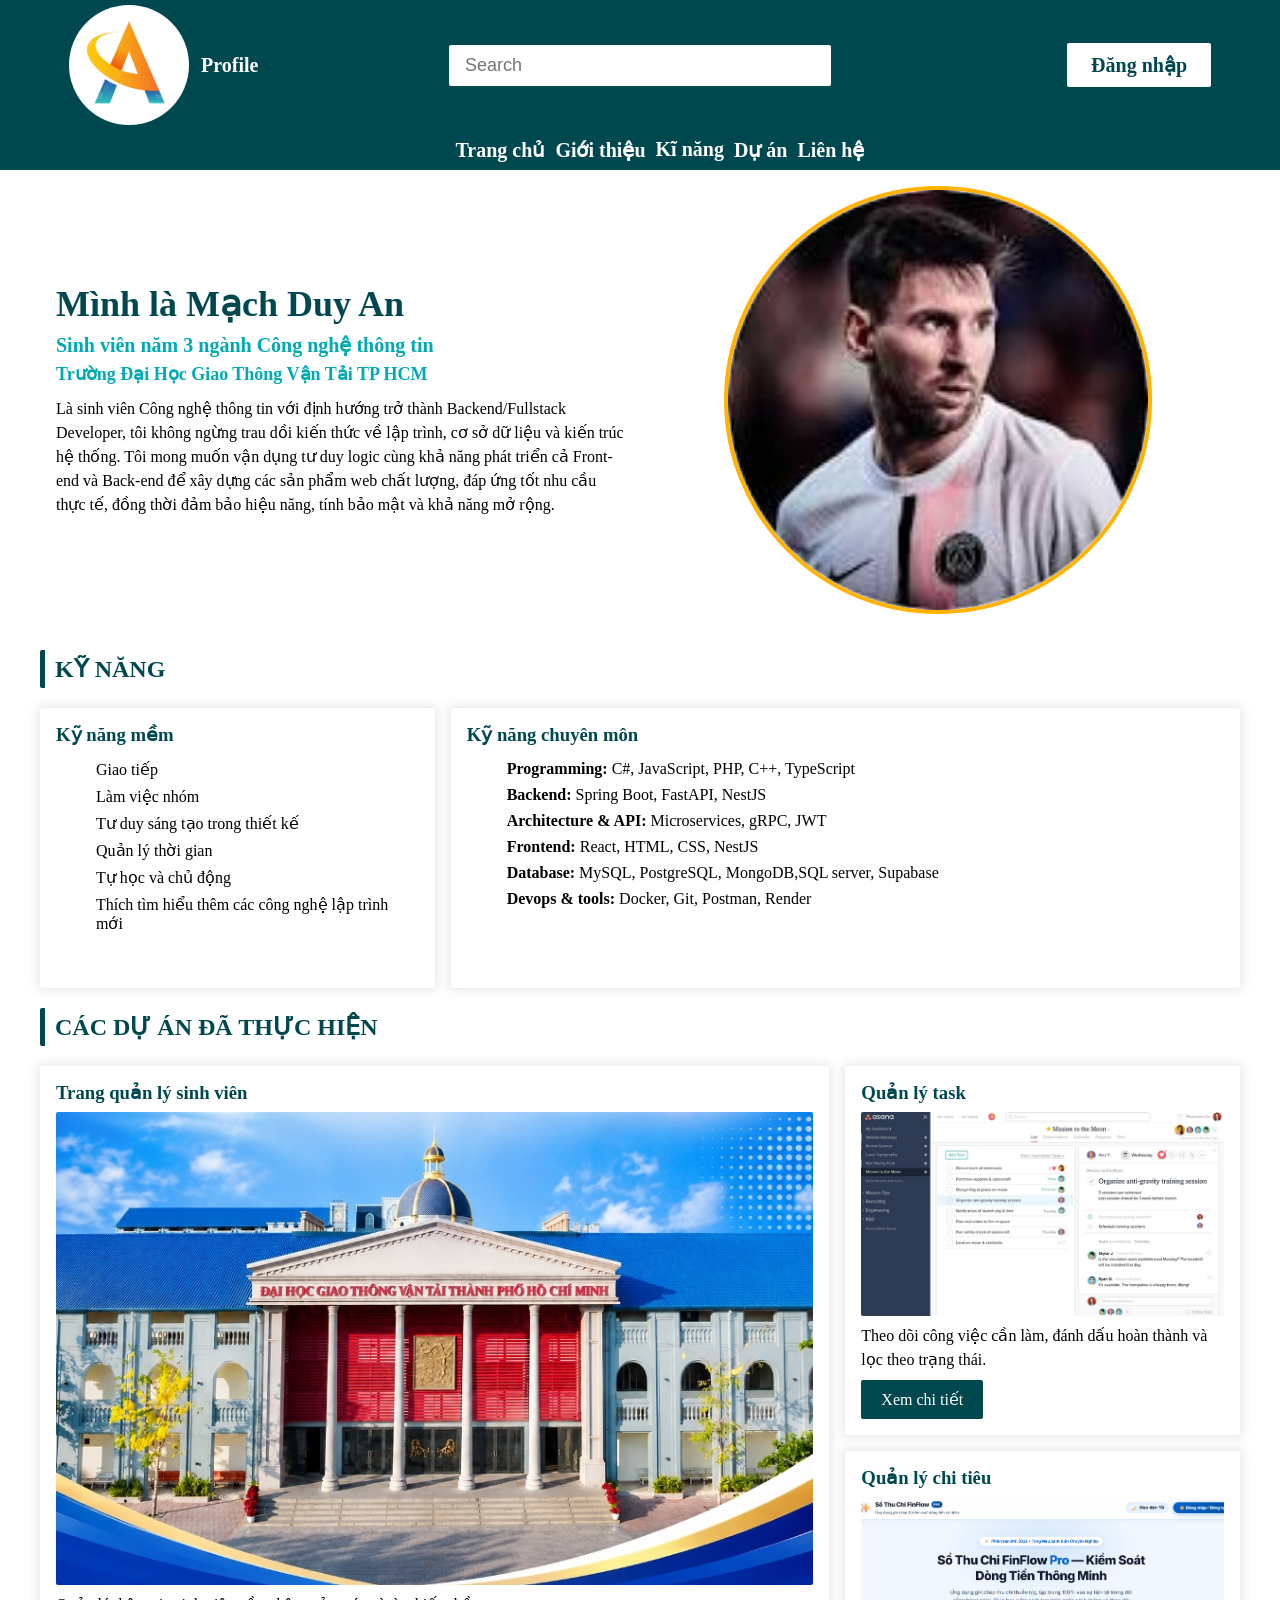
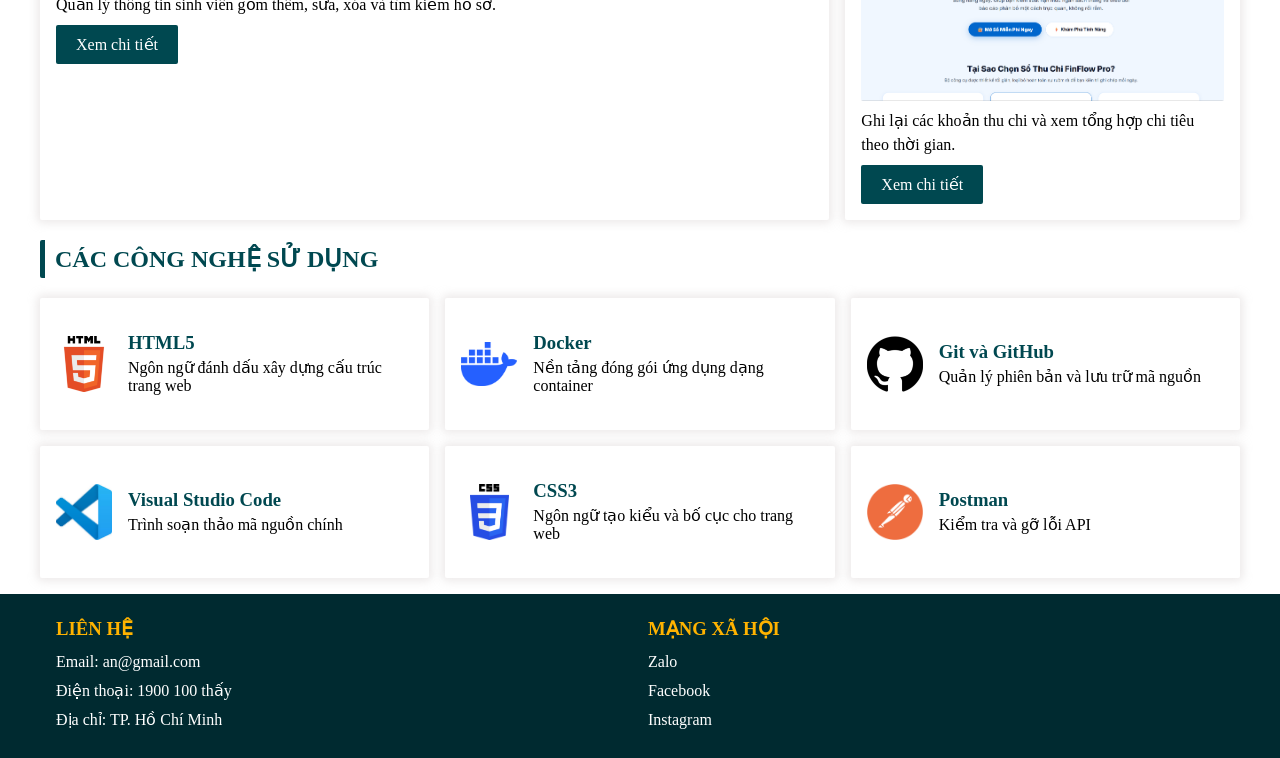
==== index.html @ 251d4457 "first commit" ====
<!doctype html>
<html>
  <head>
    <title>Giao diện cơ bản</title>
    <meta charset="utf-8" />
    <meta name="viewport" content="width=device-width, initial-scale=1.0" />
    <link rel="stylesheet" type="text/css" href="style.css" />
  </head>
  <body>
    <header>
      <div class="logo">
        <img src="img/logo.jpg" alt="Ảnh logo" />
        <label class="menu-icon" for="menu-check"><img src="img/menu.png" alt="Mở menu" /></label>
        <span class="profile-name">Profile</span>
      </div>
      <div class="search">
        <input type="text" id="search-input" placeholder="Search" />
      </div>
      <div class="loginbutton">
        <a class="login-btn" href="login.html">Đăng nhập</a>
      </div>
    </header>
    <input type="checkbox" id="menu-check" class="menu-check" />
    <nav>
      <ul class="menu">
        <li><a href="index.html">Trang chủ</a></li>
        <li><a href="#gioi-thieu">Giới thiệu</a></li>
        <li><a href="#ky-nang">Kĩ năng</a></li>
        <li><a href="#du-an">Dự án</a></li>
        <li><a href="#lien-he">Liên hệ</a></li>
      </ul>
    </nav>
    <section class="profile-section" id="gioi-thieu">
      <div class="profile-card">
        <img class="profile-avatar" src="img/avt.jpg" alt="Ảnh đại diện" />
        <div class="profile-intro">
          <h1>Mình là Mạch Duy An</h1>
          <h3 class="profile-major">
            Sinh viên năm 3 ngành Công nghệ thông tin
          </h3>
          <h3 class="profile-school">
            Trường Đại Học Giao Thông Vận Tải TP HCM
          </h3>
          <p>
            Là sinh viên Công nghệ thông tin với định hướng trở thành
            Backend/Fullstack Developer, tôi không ngừng trau dồi kiến thức về
            lập trình, cơ sở dữ liệu và kiến trúc hệ thống. Tôi mong muốn vận
            dụng tư duy logic cùng khả năng phát triển cả Front-end và Back-end
            để xây dựng các sản phẩm web chất lượng, đáp ứng tốt nhu cầu thực
            tế, đồng thời đảm bảo hiệu năng, tính bảo mật và khả năng mở rộng.
          </p>
        </div>
      </div>
    </section>
    <h2 class="category-title" id="ky-nang">Kỹ năng</h2>
    <section class="skills-section">
      <div class="skill-card">
        <h3>Kỹ năng mềm</h3>
        <ul>
          <li>Giao tiếp</li>
          <li>Làm việc nhóm</li>
          <li>Tư duy sáng tạo trong thiết kế</li>
          <li>Quản lý thời gian</li>
          <li>Tự học và chủ động</li>
          <li>Thích tìm hiểu thêm các công nghệ lập trình mới</li>
        </ul>
      </div>
      <div class="skill-card">
        <h3>Kỹ năng chuyên môn</h3>
        <ul>
          <li><b>Programming:</b> C#, JavaScript, PHP, C++, TypeScript</li>
          <li><b>Backend:</b> Spring Boot, FastAPI, NestJS</li>
          <li><b>Architecture &amp; API:</b> Microservices, gRPC, JWT</li>
          <li><b>Frontend:</b> React, HTML, CSS, NestJS</li>
          <li>
            <b>Database:</b> MySQL, PostgreSQL, MongoDB,SQL server, Supabase
          </li>
          <li><b>Devops &amp; tools:</b> Docker, Git, Postman, Render</li>
        </ul>
      </div>
    </section>
    <h2 class="category-title" id="du-an">Các dự án đã thực hiện</h2>
    <section class="project-section">
      <div class="project-card project-featured">
        <h3>Trang quản lý sinh viên</h3>
        <div class="project-thumb">
          <img src="img/quanlysinhvien.png" alt="Trang quản lý sinh viên" />
        </div>
        <p>Quản lý thông tin sinh viên gồm thêm, sửa, xóa và tìm kiếm hồ sơ.</p>
        <a class="project-btn" href="#">Xem chi tiết</a>
      </div>
      <div class="project-card">
        <h3>Quản lý task</h3>
        <div class="project-thumb">
          <img src="img/quanlytask.jpg" alt="Quản lý task" />
        </div>
        <p>
          Theo dõi công việc cần làm, đánh dấu hoàn thành và lọc theo trạng
          thái.
        </p>
        <a class="project-btn" href="#">Xem chi tiết</a>
      </div>
      <div class="project-card">
        <h3>Quản lý chi tiêu</h3>
        <div class="project-thumb">
          <img src="img/quanlychitieu.png" alt="Quản lý chi tiêu" />
        </div>
        <p>
          Ghi lại các khoản thu chi và xem tổng hợp chi tiêu theo thời gian.
        </p>
        <a class="project-btn" href="#">Xem chi tiết</a>
      </div>
    </section>
    <h2 class="category-title">Các công nghệ sử dụng</h2>
    <section class="tools-section">
      <div class="tool-card">
        <div class="tool-icon"><img src="img/html.png" alt="HTML5" /></div>
        <div>
          <h3>HTML5</h3>
          <p>Ngôn ngữ đánh dấu xây dựng cấu trúc trang web</p>
        </div>
      </div>
      <div class="tool-card">
        <div class="tool-icon"><img src="img/docker.png" alt="Docker" /></div>
        <div>
          <h3>Docker</h3>
          <p>Nền tảng đóng gói ứng dụng dạng container</p>
        </div>
      </div>
      <div class="tool-card">
        <div class="tool-icon">
          <img src="img/github.png" alt="Git và GitHub" />
        </div>
        <div>
          <h3>Git và GitHub</h3>
          <p>Quản lý phiên bản và lưu trữ mã nguồn</p>
        </div>
      </div>
      <div class="tool-card">
        <div class="tool-icon">
          <img src="img/vscode.jpg" alt="Visual Studio Code" />
        </div>
        <div>
          <h3>Visual Studio Code</h3>
          <p>Trình soạn thảo mã nguồn chính</p>
        </div>
      </div>
      <div class="tool-card">
        <div class="tool-icon"><img src="img/css.png" alt="CSS3" /></div>
        <div>
          <h3>CSS3</h3>
          <p>Ngôn ngữ tạo kiểu và bố cục cho trang web</p>
        </div>
      </div>
      <div class="tool-card">
        <div class="tool-icon"><img src="img/postman.png" alt="Postman" /></div>
        <div>
          <h3>Postman</h3>
          <p>Kiểm tra và gỡ lỗi API</p>
        </div>
      </div>
    </section>
    <footer id="lien-he">
      <div class="footer-col">
        <h3>Liên hệ</h3>
        <p>Email: an@gmail.com</p>
        <p>Điện thoại: 1900 100 thấy</p>
        <p>Địa chỉ: TP. Hồ Chí Minh</p>
      </div>
      <div class="footer-col">
        <h3>Mạng xã hội</h3>
        <p><a href="#">Zalo</a></p>
        <p><a href="#">Facebook</a></p>
        <p><a href="#">Instagram</a></p>
      </div>
    </footer>
  </body>
</html>
---- style.css ----
*{
    margin:0px;
}
html{
    scroll-behavior:smooth;
}
:root{
    /* Màu */
    --color-primary: rgb(0, 72, 80);
    --color-secondary: rgb(255, 179, 0);
    --color-accent: rgb(0, 170, 179);
    --color-dark: rgb(0, 42, 48);
    --color-background: rgb(245, 250, 250);
    --color-surface: rgb(255, 255, 255);
    --color-text: rgb(30, 30, 30);
    --color-muted: rgb(100, 110, 115);
    --color-border: rgb(200, 200, 200);
    --color-thumb: rgb(230, 230, 230);
    --color-danger: rgb(190, 40, 40);
    --shadow: rgba(200, 190, 190, 0.346) 0px 0px 10px 3px;

    /* Cỡ chữ */
    --font-size-small: 14px;
    --font-size-normal: 16px;
    --font-size-base: 18px;
    --font-size-medium: 20px;
    --font-size-large: 24px;
    --font-size-xlarge: 32px;
    --font-size-title: 36px;

    /* Bo góc */
    --radius: 2px;
    --radius-round: 50%;
}
body{
    width:1200px;
    max-width: 100%;
    margin:auto;
}
img{
    width:100%;
}

/* ===== Trang chủ ===== */
header{
    background-color: var(--color-primary);
    min-height:80px;
    display:grid;
    grid-template-columns: 1fr auto 1fr;
    align-items:center;
    gap:16px;
    padding:0px 24px;
    box-sizing:border-box;
    box-shadow: 0 0 0 100vmax var(--color-primary);
    clip-path: inset(0 -100vmax);
}
header .logo{
    justify-self:start;
}
header .loginbutton{
    justify-self:end;
}
.logo{
    display:flex;
    align-items: center;
    gap:12px;
    padding:5px;
}
.logo img{
    width:120px;
    height:120px;
    object-fit: cover;
    border-radius: var(--radius-round);
}
.profile-name{
    color: var(--color-surface);
    font-size: var(--font-size-medium);
    font-weight: bold;
    line-height: 1;
}
.search{
    display:flex;
    align-items: center;
}
#search-input{
    outline:none;
    border-radius: var(--radius);
    border:none;
    padding:10px 16px;
    font-size: var(--font-size-base);
    width: 350px;
}
.loginbutton{
    display:flex;
    padding:5px;
    align-items: center;
    gap:8px;
}
.login-btn{
    background-color: var(--color-surface);
    color: var(--color-primary);
    font-size: var(--font-size-medium);
    font-weight: bold;
    padding: 10px 24px;
    border-radius: var(--radius);
    text-decoration: none;
}
.login-btn:hover,
.project-btn:hover,
.submit:hover,
.btn:hover{
    background-color: var(--color-secondary);
    color: var(--color-text);
}
.footer-col a:hover{
    color: var(--color-secondary);
}
.box .back:hover{
    color: var(--color-accent);
}
nav{
    background-color: var(--color-primary);
    display:flex;
    justify-content: center;
    box-shadow: 0 0 0 100vmax var(--color-primary);
    clip-path: inset(0 -100vmax);
}
.menu-check{
    display:none;
}
.menu-icon{
    width:40px;
    display:none;
    cursor:pointer;
}
.menu-icon img{
    filter: invert(1);
}
.menu{
    display:flex;
    list-style: none;
    justify-content: center;
}
.menu>li{
    padding:8px 5px;
}
.menu a{
    text-decoration: none;
    color: var(--color-surface);
    font-size: var(--font-size-medium);
    font-weight: bold;
}
.menu>li:hover{
    background-color: var(--color-secondary);
}
section{
    min-height:280px;
}
.category-title{
    border-left: 5px var(--color-primary) solid;
    padding: 5px 10px;
    color: var(--color-primary);
    border-radius: var(--radius);
    margin: 20px 0px;
    text-transform: uppercase;
}
footer{
    background-color: var(--color-dark);
    color: var(--color-surface);
    min-height:80px;
    display:grid;
    grid-template-columns: repeat(2, 1fr);
    gap:16px;
    padding:24px 16px;
    box-shadow: 0 0 0 100vmax var(--color-dark);
    clip-path: inset(0 -100vmax);
}
.footer-col h3{
    color: var(--color-secondary);
    text-transform: uppercase;
    margin-bottom:8px;
}
.footer-col p{
    line-height:1.8;
}
.footer-col a{
    color: var(--color-surface);
    text-decoration:none;
}
.profile-card{
    display:grid;
    grid-template-columns: 1fr 1fr;
    gap:24px;
    align-items:center;
    padding:16px;
}
.profile-intro{
    order:1;
}
.profile-avatar{
    order:2;
    width:100%;
    max-width:420px;
    aspect-ratio:1 / 1;
    justify-self:center;
    object-fit:cover;
    border-radius: var(--radius-round);
    border:4px solid var(--color-secondary);
}
.profile-intro h1{
    color: var(--color-primary);
    font-size: var(--font-size-title);
}
.profile-major{
    color: var(--color-accent);
    font-size: var(--font-size-medium);
    margin-top:8px;
}
.profile-school{
    color: var(--color-accent);
    font-size: var(--font-size-base);
    margin-top:6px;
}
.profile-intro p{
    margin-top:12px;
    line-height:1.5;
}
.skills-section{
    display:grid;
    grid-template-columns: 1fr 2fr;
    gap:16px;
}
.skill-card{
    background-color: var(--color-surface);
    padding:16px;
    border-radius: var(--radius);
    box-shadow: var(--shadow);
}
.skill-card h3{
    color: var(--color-primary);
    margin-bottom:10px;
}
.skill-card ul{
    list-style:none;
}
.skill-card li{
    padding:4px 0px;
}
.tools-section{
    display:grid;
    grid-template-columns: repeat(3, 1fr);
    gap:16px;
    margin-bottom:16px;
}
.tool-card{
    display:flex;
    align-items:center;
    gap:16px;
    background-color: var(--color-surface);
    padding:16px;
    border-radius: var(--radius);
    box-shadow: var(--shadow);
}
.tool-icon{
    width:56px;
    height:56px;
    flex-shrink:0;
}
.tool-icon img{
    width:100%;
    height:100%;
    object-fit:contain;
}
.tool-card h3{
    color: var(--color-primary);
    margin-bottom:4px;
}
.project-section{
    display:grid;
    grid-template-columns: 2fr 1fr;
    gap:16px;
}
.project-card{
    background-color: var(--color-surface);
    padding:16px;
    border-radius: var(--radius);
    box-shadow: var(--shadow);
}
.project-featured{
    grid-row: span 2;
}
.project-card h3{
    color: var(--color-primary);
    margin-bottom:8px;
}
.project-thumb{
    aspect-ratio: 16 / 9;
    background-color: var(--color-thumb);
    border-radius: var(--radius);
    margin-bottom:8px;
    overflow:hidden;
}
.project-featured .project-thumb{
    aspect-ratio: 16 / 10;
}
.project-thumb img{
    width:100%;
    height:100%;
    object-fit:cover;
}
.project-card p{
    line-height:1.5;
}
.project-btn{
    display:inline-block;
    background-color: var(--color-primary);
    color: var(--color-surface);
    padding:10px 20px;
    border-radius: var(--radius);
    text-decoration:none;
    margin-top:8px;
}
@media(max-width: 1023px){
    .tools-section{
        grid-template-columns: repeat(2, 1fr);
    }
    #search-input{
        width:240px;
    }
    .project-section{
        grid-template-columns: 1fr;
    }
    .project-featured{
        grid-row: auto;
    }
}
@media(max-width: 767px){
    header{
        display:flex;
        justify-content:space-between;
        padding:8px 12px;
        gap:8px;
    }
    .logo{
        gap:8px;
        padding:0px;
    }
    .logo img{
        width:56px;
        height:56px;
    }
    .menu-icon{
        display:block;
        width:36px;
        order:-1;
    }
    .profile-name{
        font-size: var(--font-size-normal);
    }
    .search{
        flex:1;
        min-width:0;
        max-width:220px;
    }
    #search-input{
        width:100%;
        min-width:0;
        box-sizing:border-box;
        font-size: var(--font-size-small);
        padding:8px 12px;
    }
    .login-btn{
        font-size: var(--font-size-small);
        padding:8px 12px;
        white-space:nowrap;
    }
    nav{
        flex-direction: column;
    }
    .menu{
        display:none;
        flex-direction: column;
        width:100%;
    }
    .menu-check:checked ~ nav .menu{
        display:flex;
    }
    .menu>li{
        text-align:center;
    }
    .profile-card{
        grid-template-columns: 1fr;
        justify-items:center;
        text-align:center;
    }
    .profile-intro,
    .profile-avatar{
        order:0;
    }
    .profile-avatar{
        width:200px;
        height:200px;
        aspect-ratio:auto;
    }
    .skills-section,
    .tools-section,
    footer{
        grid-template-columns: 1fr;
    }
}

/* ===== Trang đăng nhập ===== */
.auth{
    width:100%;
    max-width:none;
    min-height:100vh;
    display:flex;
    flex-direction:column;
    background-color: var(--color-background);
    color: var(--color-text);
}
.auth footer{
    margin-top:auto;
}
.brand span{
    color: var(--color-surface);
    font-size: var(--font-size-medium);
    font-weight:bold;
}
.login{
    width:calc(100% - 32px);
    max-width:900px;
    margin:40px auto;
    display:grid;
    grid-template-columns: 1fr 1fr;
    box-shadow: var(--shadow);
}
.intro{
    background-color: var(--color-primary);
    color: var(--color-surface);
    padding:40px 32px;
    display:flex;
    flex-direction:column;
    justify-content:center;
    gap:16px;
    border-left:5px solid var(--color-secondary);
}
.intro h2{
    font-size: var(--font-size-title);
    color: var(--color-secondary);
}
.intro p{
    font-size: var(--font-size-base);
    line-height:1.6;
}
.intro ul{
    padding-left:20px;
    line-height:1.8;
}
.box{
    background-color: var(--color-surface);
    padding:40px 32px;
    display:flex;
    flex-direction:column;
    justify-content:center;
}
.box h1{
    color: var(--color-primary);
    text-align:center;
    margin-bottom:24px;
}
.box label{
    display:block;
    color: var(--color-primary);
    font-weight:bold;
    margin-bottom:6px;
}
.box input{
    width:100%;
    box-sizing:border-box;
    padding:10px 12px;
    font-size: var(--font-size-normal);
    border:1px solid var(--color-border);
    border-radius: var(--radius);
    margin-bottom:16px;
}
.submit{
    display:block;
    text-align:center;
    padding:12px;
    font-size: var(--font-size-base);
    font-weight:bold;
    color: var(--color-surface);
    background-color: var(--color-primary);
    border-radius: var(--radius);
    text-decoration:none;
}
.box .back{
    display:block;
    text-align:center;
    margin-top:16px;
    color: var(--color-primary);
}

/* ===== Trang quản trị ===== */
.admin{
    width:100%;
    max-width:none;
    background-color: var(--color-background);
    color: var(--color-text);
}
.topbar{
    display:flex;
    justify-content:space-between;
    align-items:center;
    flex-wrap:wrap;
    gap:12px;
    padding:12px 24px;
    background-color: var(--color-primary);
    min-height:80px;
}
.brand{
    display:flex;
    align-items:center;
    gap:12px;
}
.brand img{
    width:64px;
    height:64px;
    object-fit:cover;
    border-radius: var(--radius-round);
    border:3px solid var(--color-surface);
}
.user{
    display:flex;
    align-items:center;
    gap:12px;
}
.user span{
    color: var(--color-surface);
    font-size: var(--font-size-base);
}
.user img{
    width:48px;
    height:48px;
    object-fit:cover;
    border-radius: var(--radius-round);
    border:2px solid var(--color-surface);
}
.logout{
    color: var(--color-surface);
    text-decoration:none;
    padding:8px 16px;
    border:1px solid var(--color-surface);
    border-radius: var(--radius);
}
.logout:hover{
    background-color: var(--color-secondary);
    border-color: var(--color-secondary);
    color: var(--color-text);
}
.layout{
    display:grid;
    grid-template-columns: 220px 1fr;
    min-height: calc(100vh - 80px);
}
.sidebar{
    background-color: var(--color-primary);
    padding:24px 16px;
}
.sidebar ul{
    list-style:none;
    padding:0px;
    display:flex;
    flex-direction:column;
    gap:8px;
}
.sidebar a{
    display:block;
    padding:12px 16px;
    color: var(--color-surface);
    text-decoration:none;
    font-size: var(--font-size-base);
    border-radius: var(--radius);
}
.sidebar a.active,
.sidebar a:hover{
    background-color: var(--color-secondary);
    color: var(--color-text);
}
.main{
    display:flex;
    flex-direction:column;
    gap:24px;
    padding:24px 32px;
    min-width:0;
}
.main section{
    min-height:0;
}
.welcome h1{
    color: var(--color-primary);
    font-size: var(--font-size-title);
}
.welcome p{
    color: var(--color-muted);
    font-size: var(--font-size-small);
    margin-top:4px;
}
.stats{
    display:grid;
    grid-template-columns: repeat(auto-fit, minmax(200px, 1fr));
    gap:16px;
}
.stat{
    background-color: var(--color-surface);
    padding:16px 20px;
    border-radius: var(--radius);
    box-shadow: var(--shadow);
}
.stat p{
    color: var(--color-muted);
    font-size: var(--font-size-base);
}
.stat strong{
    display:block;
    color: var(--color-primary);
    font-size: var(--font-size-xlarge);
    margin-top:4px;
}
.stat small{
    color: var(--color-muted);
    font-size: var(--font-size-small);
}
.toolbar{
    display:flex;
    justify-content:space-between;
    align-items:center;
    flex-wrap:wrap;
    gap:12px;
}
.toolbar h2{
    color: var(--color-primary);
    font-size: var(--font-size-large);
    text-transform:uppercase;
}
.actions{
    display:flex;
    gap:12px;
    flex-wrap:wrap;
    align-items:center;
}
.actions input{
    padding:10px 14px;
    font-size: var(--font-size-small);
    border:1px solid var(--color-border);
    border-radius: var(--radius);
    width:240px;
}
.btn{
    display:inline-block;
    padding:10px 16px;
    font-size: var(--font-size-small);
    font-weight:bold;
    border-radius: var(--radius);
    text-decoration:none;
    color: var(--color-surface);
    background-color: var(--color-primary);
}
.btn-danger{
    background-color: var(--color-danger);
}
.cards{
    display:grid;
    grid-template-columns: repeat(auto-fit, minmax(240px, 1fr));
    gap:16px;
}
.card{
    background-color: var(--color-surface);
    padding:16px;
    border-radius: var(--radius);
    box-shadow: var(--shadow);
    display:flex;
    flex-direction:column;
    gap:8px;
}
.card img{
    height:160px;
    object-fit:cover;
    border-radius: var(--radius);
}
.card h3{
    color: var(--color-primary);
}
.card p{
    font-size: var(--font-size-small);
    line-height:1.5;
}
.btns{
    display:flex;
    gap:8px;
    margin-top:auto;
}
@media(max-width: 1023px){
    .layout{
        grid-template-columns: 180px 1fr;
    }
    .main{
        padding:24px 20px;
    }
}
@media(max-width: 767px){
    .topbar{
        padding:12px 16px;
    }
    .brand img{
        width:48px;
        height:48px;
    }
    .layout{
        grid-template-columns: 1fr;
    }
    .sidebar{
        padding:12px 16px;
    }
    .sidebar ul{
        flex-direction:row;
        flex-wrap:wrap;
    }
    .sidebar a{
        padding:8px 12px;
    }
    .main{
        padding:16px;
    }
    .actions input{
        width:100%;
    }
    .cards{
        grid-template-columns: 1fr;
    }
    .card img{
        height:140px;
    }
    .login{
        grid-template-columns: 1fr;
        margin:24px auto;
    }
    .intro{
        padding:24px 20px;
    }
    .intro h2{
        font-size: var(--font-size-large);
    }
    .box{
        padding:24px 20px;
    }
}
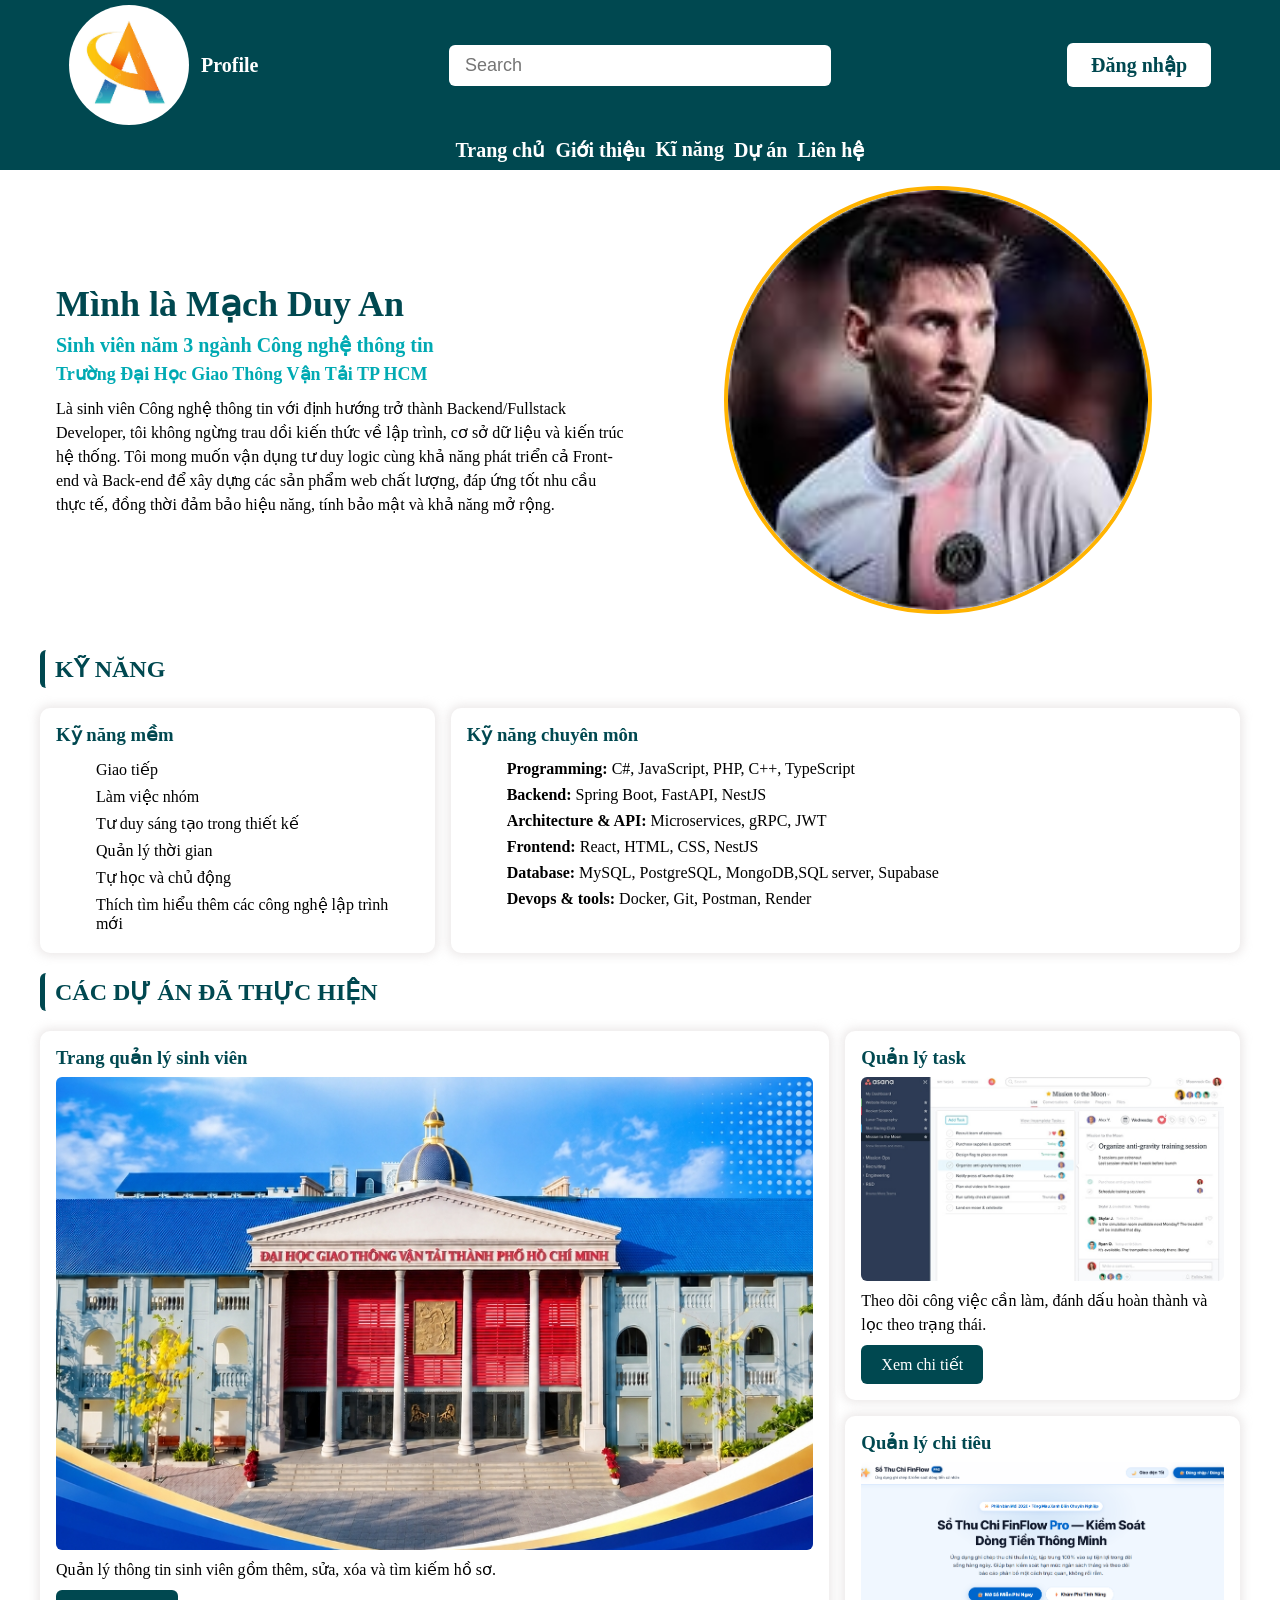
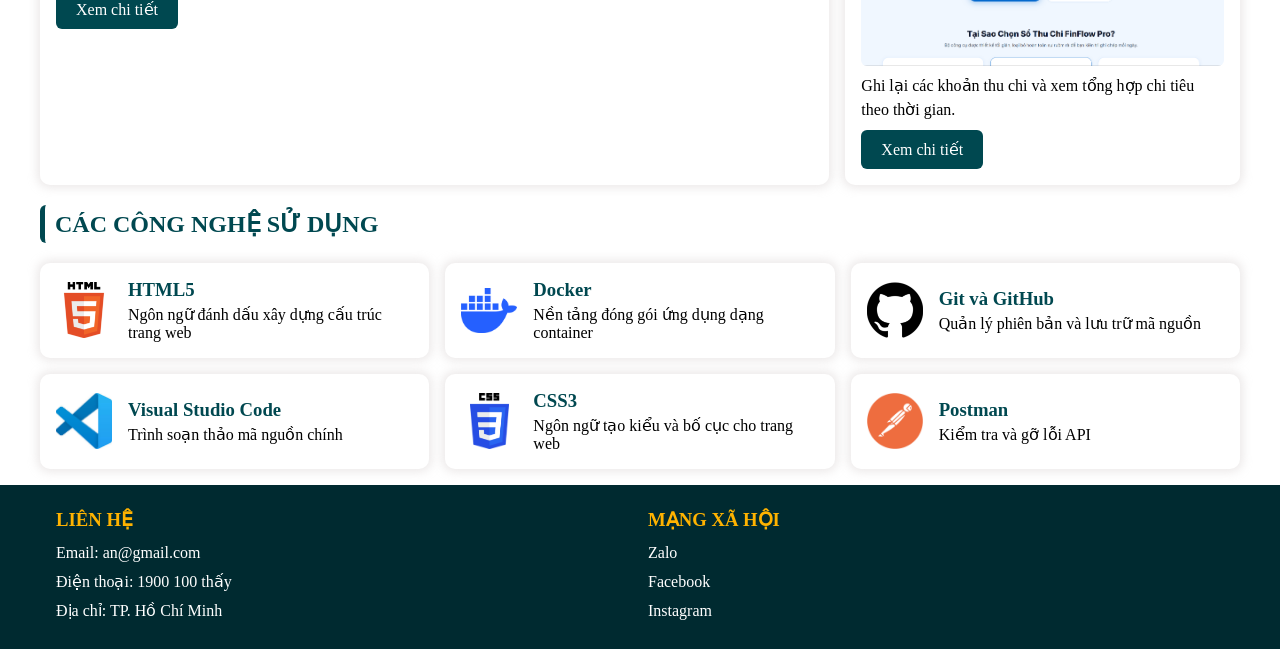
==== commit c6d2f7ce: "update" ====
--- a/index.html
+++ b/index.html
@@ -10,7 +10,7 @@
     <header>
       <div class="logo">
         <img src="img/logo.jpg" alt="Ảnh logo" />
-        <label class="menu-icon" for="menu-check"><img src="img/menu.png" alt="Mở menu" /></label>
+        <span class="menu-icon"><img src="img/menu.png" alt="Menu" /></span>
         <span class="profile-name">Profile</span>
       </div>
       <div class="search">
@@ -20,7 +20,6 @@
         <a class="login-btn" href="login.html">Đăng nhập</a>
       </div>
     </header>
-    <input type="checkbox" id="menu-check" class="menu-check" />
     <nav>
       <ul class="menu">
         <li><a href="index.html">Trang chủ</a></li>
--- a/style.css
+++ b/style.css
@@ -5,7 +5,6 @@
     scroll-behavior:smooth;
 }
 :root{
-    /* Màu */
     --color-primary: rgb(0, 72, 80);
     --color-secondary: rgb(255, 179, 0);
     --color-accent: rgb(0, 170, 179);
@@ -18,8 +17,6 @@
     --color-thumb: rgb(230, 230, 230);
     --color-danger: rgb(190, 40, 40);
     --shadow: rgba(200, 190, 190, 0.346) 0px 0px 10px 3px;
-
-    /* Cỡ chữ */
     --font-size-small: 14px;
     --font-size-normal: 16px;
     --font-size-base: 18px;
@@ -27,9 +24,8 @@
     --font-size-large: 24px;
     --font-size-xlarge: 32px;
     --font-size-title: 36px;
-
-    /* Bo góc */
-    --radius: 2px;
+    --radius: 6px;
+    --radius-card: 10px;
     --radius-round: 50%;
 }
 body{
@@ -41,7 +37,6 @@
     width:100%;
 }
 
-/* ===== Trang chủ ===== */
 header{
     background-color: var(--color-primary);
     min-height:80px;
@@ -53,9 +48,6 @@
     box-sizing:border-box;
     box-shadow: 0 0 0 100vmax var(--color-primary);
     clip-path: inset(0 -100vmax);
-}
-header .logo{
-    justify-self:start;
 }
 header .loginbutton{
     justify-self:end;
@@ -78,10 +70,6 @@
     font-weight: bold;
     line-height: 1;
 }
-.search{
-    display:flex;
-    align-items: center;
-}
 #search-input{
     outline:none;
     border-radius: var(--radius);
@@ -94,7 +82,6 @@
     display:flex;
     padding:5px;
     align-items: center;
-    gap:8px;
 }
 .login-btn{
     background-color: var(--color-surface);
@@ -125,13 +112,8 @@
     box-shadow: 0 0 0 100vmax var(--color-primary);
     clip-path: inset(0 -100vmax);
 }
-.menu-check{
+.menu-icon{
     display:none;
-}
-.menu-icon{
-    width:40px;
-    display:none;
-    cursor:pointer;
 }
 .menu-icon img{
     filter: invert(1);
@@ -139,10 +121,10 @@
 .menu{
     display:flex;
     list-style: none;
-    justify-content: center;
 }
 .menu>li{
     padding:8px 5px;
+    border-radius: var(--radius);
 }
 .menu a{
     text-decoration: none;
@@ -152,9 +134,6 @@
 }
 .menu>li:hover{
     background-color: var(--color-secondary);
-}
-section{
-    min-height:280px;
 }
 .category-title{
     border-left: 5px var(--color-primary) solid;
@@ -199,7 +178,6 @@
 }
 .profile-avatar{
     order:2;
-    width:100%;
     max-width:420px;
     aspect-ratio:1 / 1;
     justify-self:center;
@@ -233,7 +211,7 @@
 .skill-card{
     background-color: var(--color-surface);
     padding:16px;
-    border-radius: var(--radius);
+    border-radius: var(--radius-card);
     box-shadow: var(--shadow);
 }
 .skill-card h3{
@@ -258,7 +236,7 @@
     gap:16px;
     background-color: var(--color-surface);
     padding:16px;
-    border-radius: var(--radius);
+    border-radius: var(--radius-card);
     box-shadow: var(--shadow);
 }
 .tool-icon{
@@ -267,7 +245,6 @@
     flex-shrink:0;
 }
 .tool-icon img{
-    width:100%;
     height:100%;
     object-fit:contain;
 }
@@ -283,7 +260,7 @@
 .project-card{
     background-color: var(--color-surface);
     padding:16px;
-    border-radius: var(--radius);
+    border-radius: var(--radius-card);
     box-shadow: var(--shadow);
 }
 .project-featured{
@@ -304,7 +281,6 @@
     aspect-ratio: 16 / 10;
 }
 .project-thumb img{
-    width:100%;
     height:100%;
     object-fit:cover;
 }
@@ -375,18 +351,7 @@
         white-space:nowrap;
     }
     nav{
-        flex-direction: column;
-    }
-    .menu{
         display:none;
-        flex-direction: column;
-        width:100%;
-    }
-    .menu-check:checked ~ nav .menu{
-        display:flex;
-    }
-    .menu>li{
-        text-align:center;
     }
     .profile-card{
         grid-template-columns: 1fr;
@@ -400,7 +365,6 @@
     .profile-avatar{
         width:200px;
         height:200px;
-        aspect-ratio:auto;
     }
     .skills-section,
     .tools-section,
@@ -409,10 +373,7 @@
     }
 }
 
-/* ===== Trang đăng nhập ===== */
 .auth{
-    width:100%;
-    max-width:none;
     min-height:100vh;
     display:flex;
     flex-direction:column;
@@ -421,11 +382,6 @@
 }
 .auth footer{
     margin-top:auto;
-}
-.brand span{
-    color: var(--color-surface);
-    font-size: var(--font-size-medium);
-    font-weight:bold;
 }
 .login{
     width:calc(100% - 32px);
@@ -434,6 +390,8 @@
     display:grid;
     grid-template-columns: 1fr 1fr;
     box-shadow: var(--shadow);
+    border-radius: var(--radius-card);
+    overflow:hidden;
 }
 .intro{
     background-color: var(--color-primary);
@@ -502,7 +460,6 @@
     color: var(--color-primary);
 }
 
-/* ===== Trang quản trị ===== */
 .admin{
     width:100%;
     max-width:none;
@@ -548,16 +505,16 @@
     border:2px solid var(--color-surface);
 }
 .logout{
-    color: var(--color-surface);
+    color: var(--color-text);
+    background-color: var(--color-secondary);
+    font-weight:bold;
     text-decoration:none;
     padding:8px 16px;
-    border:1px solid var(--color-surface);
     border-radius: var(--radius);
 }
 .logout:hover{
-    background-color: var(--color-secondary);
-    border-color: var(--color-secondary);
-    color: var(--color-text);
+    background-color: var(--color-surface);
+    color: var(--color-primary);
 }
 .layout{
     display:grid;
@@ -595,9 +552,6 @@
     padding:24px 32px;
     min-width:0;
 }
-.main section{
-    min-height:0;
-}
 .welcome h1{
     color: var(--color-primary);
     font-size: var(--font-size-title);
@@ -615,7 +569,7 @@
 .stat{
     background-color: var(--color-surface);
     padding:16px 20px;
-    border-radius: var(--radius);
+    border-radius: var(--radius-card);
     box-shadow: var(--shadow);
 }
 .stat p{
@@ -670,36 +624,72 @@
 .btn-danger{
     background-color: var(--color-danger);
 }
-.cards{
-    display:grid;
-    grid-template-columns: repeat(auto-fit, minmax(240px, 1fr));
-    gap:16px;
-}
-.card{
+.panel{
+    display:flex;
+    flex-direction:column;
+    gap:16px;
+}
+.table-box{
     background-color: var(--color-surface);
-    padding:16px;
-    border-radius: var(--radius);
+    border-radius: var(--radius-card);
     box-shadow: var(--shadow);
-    display:flex;
-    flex-direction:column;
+    overflow-x:auto;
+}
+table{
+    width:100%;
+    border-collapse:collapse;
+    font-size: var(--font-size-small);
+}
+th,
+td{
+    padding:12px 16px;
+    text-align:left;
+}
+th{
+    background-color: var(--color-primary);
+    color: var(--color-surface);
+    text-transform:uppercase;
+    white-space:nowrap;
+}
+td{
+    border-bottom:1px solid var(--color-border);
+    line-height:1.5;
+}
+th:first-child,
+td:first-child{
+    width:60px;
+    text-align:center;
+}
+tbody tr:nth-child(even){
+    background-color: var(--color-background);
+}
+tbody tr:hover{
+    background-color: var(--color-thumb);
+}
+tbody tr:last-child td{
+    border-bottom:none;
+}
+td b{
+    color: var(--color-primary);
+}
+.tag{
+    display:inline-block;
+    padding:4px 10px;
+    border-radius: var(--radius);
+    font-weight:bold;
+    white-space:nowrap;
+}
+.tag-done{
+    background-color: var(--color-accent);
+    color: var(--color-surface);
+}
+.tag-doing{
+    background-color: var(--color-secondary);
+    color: var(--color-text);
+}
+.btns{
+    display:flex;
     gap:8px;
-}
-.card img{
-    height:160px;
-    object-fit:cover;
-    border-radius: var(--radius);
-}
-.card h3{
-    color: var(--color-primary);
-}
-.card p{
-    font-size: var(--font-size-small);
-    line-height:1.5;
-}
-.btns{
-    display:flex;
-    gap:8px;
-    margin-top:auto;
 }
 @media(max-width: 1023px){
     .layout{
@@ -736,11 +726,12 @@
     .actions input{
         width:100%;
     }
-    .cards{
-        grid-template-columns: 1fr;
-    }
-    .card img{
-        height:140px;
+    table{
+        min-width:640px;
+    }
+    th,
+    td{
+        padding:10px 12px;
     }
     .login{
         grid-template-columns: 1fr;
